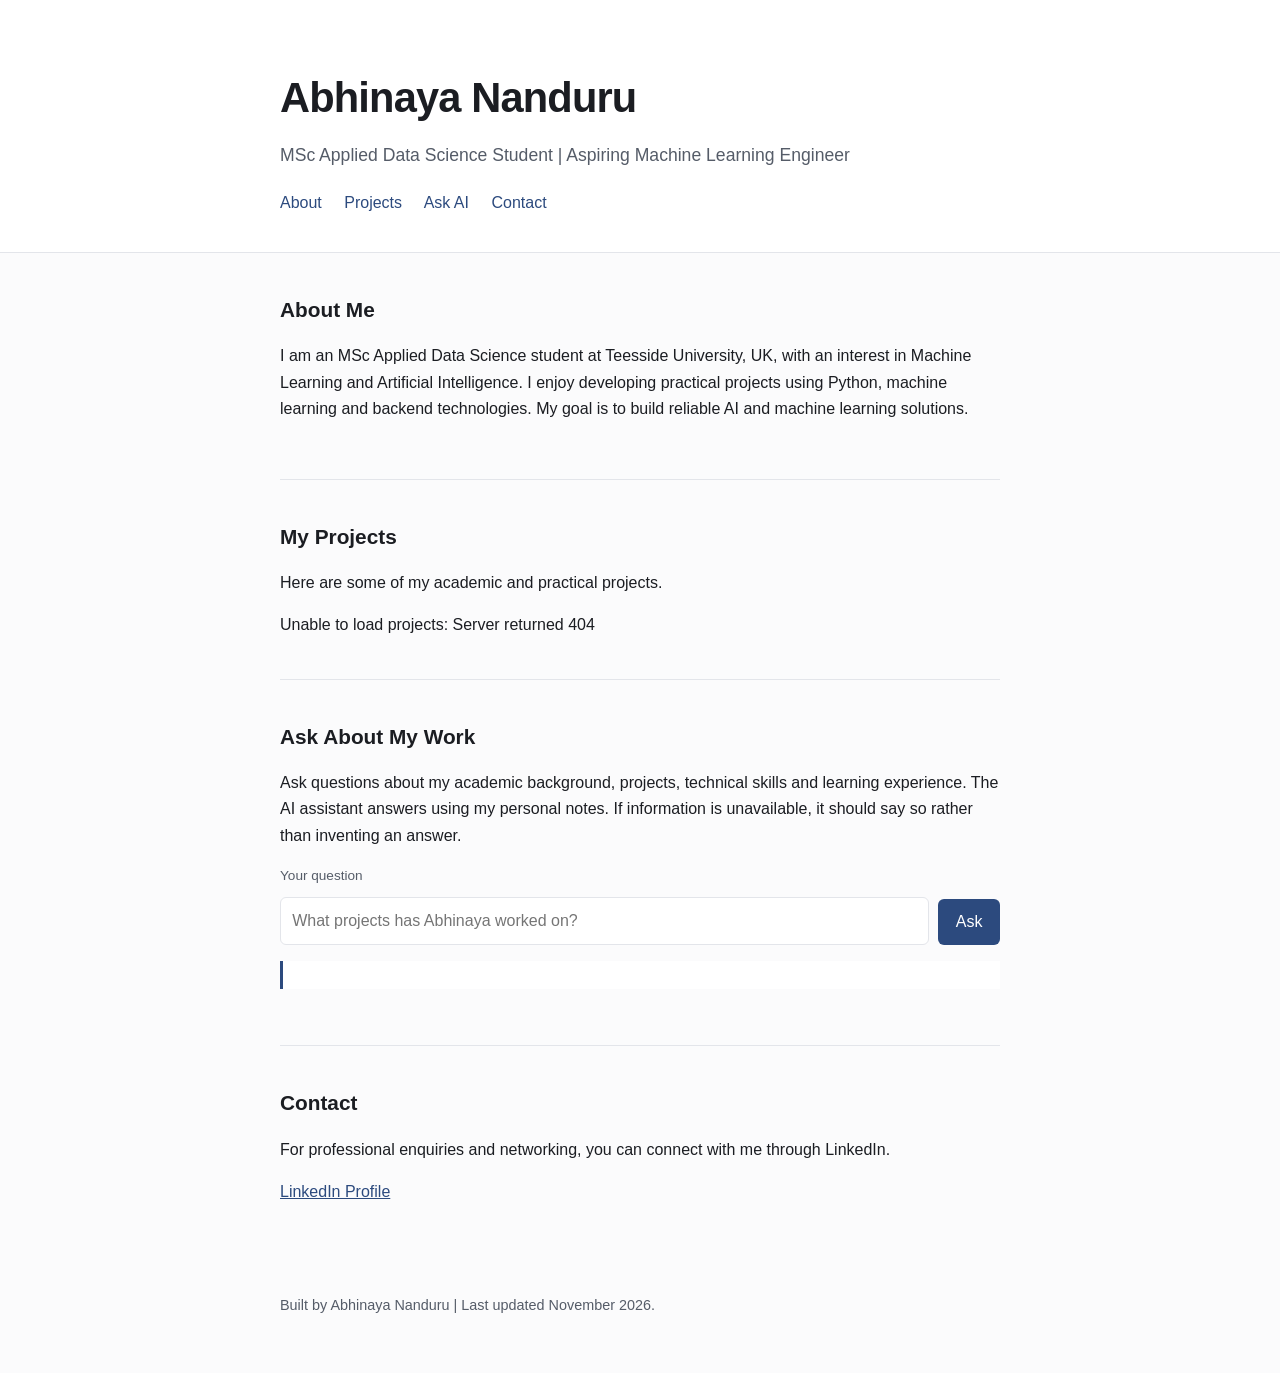
==== kit/starter/static/index.html @ 4eef2ed4 "Add personal portfolio and AI assistant" ====
<!doctype html>
<html lang="en">
<head>
<meta charset="utf-8">
<meta name="viewport" content="width=device-width, initial-scale=1">

<title>Abhinaya Nanduru | Data Science Portfolio</title>

<meta name="description"
      content="Abhinaya Nanduru's Applied Data Science and Machine Learning portfolio.">

<link rel="stylesheet" href="styles.css">
</head>

<body>

<header class="hero">
  <div class="wrap">

    <h1>Abhinaya Nanduru</h1>

    <p class="tagline">
      MSc Applied Data Science Student | Aspiring Machine Learning Engineer
    </p>

    <nav class="links">
      <a href="#about">About</a>
      <a href="#projects">Projects</a>
      <a href="#ask">Ask AI</a>
      <a href="#contact">Contact</a>
    </nav>

  </div>
</header>

<main class="wrap">

  <!-- ABOUT SECTION -->

  <section id="about" class="panel">

    <h2>About Me</h2>

    <p>
      I am an MSc Applied Data Science student at Teesside University,
      UK, with an interest in Machine Learning and Artificial Intelligence.
      I enjoy developing practical projects using Python, machine learning
      and backend technologies. My goal is to build reliable AI and
      machine learning solutions.
    </p>

  </section>


  <!-- PROJECTS SECTION -->

  <section id="projects" class="panel">

    <h2>My Projects</h2>

    <p>
      Here are some of my academic and practical projects.
    </p>

    <div id="project-list">
      <p class="meta">Loading projects...</p>
    </div>

  </section>


  <!-- AI ASSISTANT SECTION -->

  <section id="ask" class="panel">

    <h2>Ask About My Work</h2>

    <p>
      Ask questions about my academic background, projects,
      technical skills and learning experience.
      The AI assistant answers using my personal notes.
      If information is unavailable, it should say so
      rather than inventing an answer.
    </p>

    <form id="ask-form">

      <label for="question">Your question</label>

      <input
        id="question"
        name="question"
        type="text"
        maxlength="500"
        placeholder="What projects has Abhinaya worked on?"
        required
      >

      <button type="submit" id="ask-button">
        Ask
      </button>

    </form>

    <p
      id="answer"
      class="answer"
      role="status"
      aria-live="polite">
    </p>

  </section>


  <!-- CONTACT SECTION -->

  <section id="contact" class="panel">

    <h2>Contact</h2>

    <p>
      For professional enquiries and networking,
      you can connect with me through LinkedIn.
    </p>

    <p>
      <a
        href="https://www.linkedin.com/in/abhinaya-nanduru-7498a9396/"
        target="_blank"
        rel="noopener noreferrer">
        LinkedIn Profile
      </a>
    </p>

  </section>

</main>


<!-- FOOTER -->

<footer>

  <div class="wrap">

    <p class="meta">
      Built by Abhinaya Nanduru | Last updated November 2026.
    </p>

  </div>

</footer>


<!-- PROJECT LOADING SCRIPT -->

<script>

fetch("/api/projects")

  .then(response => {

    if (!response.ok) {
      throw new Error("Server returned " + response.status);
    }

    return response.json();

  })

  .then(projects => {

    const box = document.getElementById("project-list");

    box.textContent = "";

    for (const project of projects) {

      const article = document.createElement("article");
      article.className = "project";

      const heading = document.createElement("h3");
      heading.textContent = project.name;

      const description = document.createElement("p");
      description.textContent = project.what;

      const technologies = document.createElement("p");
      technologies.className = "meta";
      technologies.textContent = "Technologies: " + project.tech;

      const note = document.createElement("p");
      note.className = "meta";
      note.textContent = "Project details: " + project.note;

      article.append(
        heading,
        description,
        technologies,
        note
      );

      box.append(article);

    }

  })

  .catch(error => {

    document.getElementById("project-list").textContent =
      "Unable to load projects: " + error.message;

  });

</script>


<!-- AI ASSISTANT SCRIPT -->

<script>

const form = document.getElementById("ask-form");

const button = document.getElementById("ask-button");

const output = document.getElementById("answer");


form.addEventListener("submit", async (event) => {

  event.preventDefault();

  const question = document.getElementById("question").value.trim();

  if (!question) return;

  button.disabled = true;

  output.textContent = "Thinking...";

  try {

    const response = await fetch("/api/ask", {

      method: "POST",

      headers: {
        "Content-Type": "application/json"
      },

      body: JSON.stringify({
        question: question
      })

    });

    const data = await response.json();

    if (!response.ok) {

      output.textContent =
        "Something went wrong: " + (data.error || response.status);

    } else {

      output.textContent = data.answer;

    }

  }

  catch (error) {

    output.textContent =
      "Could not reach the server. Please try again.";

  }

  finally {

    button.disabled = false;

  }

});

</script>

</body>
</html>
---- kit/starter/static/styles.css ----
:root{
  --bg:#fbfbfc; --surface:#ffffff; --ink:#1b1d22; --soft:#555c68;
  --line:#e3e5ea; --accent:#2c4a7e; --on-accent:#ffffff; --radius:10px;
  --sans:-apple-system,BlinkMacSystemFont,"Segoe UI",Roboto,Helvetica,Arial,sans-serif;
}
@media (prefers-color-scheme: dark){
  :root{ --bg:#14161a; --surface:#1b1e24; --ink:#eceef2; --soft:#aab1bd;
         --line:#2b2f37; --accent:#8fb0e0; --on-accent:#10131a; }
}
*{box-sizing:border-box}
body{margin:0;background:var(--bg);color:var(--ink);font:16px/1.65 var(--sans)}

/* max-width, not width, so it can shrink on a phone */
.wrap{width:100%;max-width:760px;margin:0 auto;padding:0 20px}

.hero{background:var(--surface);border-bottom:1px solid var(--line);padding:64px 0 36px}
.hero h1{margin:0 0 8px;font-size:clamp(1.9rem,5vw,2.6rem);letter-spacing:-.02em}
.tagline{margin:0 0 20px;color:var(--soft);font-size:1.1rem}
.links a{color:var(--accent);text-decoration:none;margin-right:18px;
  border-bottom:1px solid transparent}
.links a:hover,.links a:focus{border-bottom-color:var(--accent)}

.panel{padding:40px 0;border-bottom:1px solid var(--line)}
.panel:last-of-type{border-bottom:0}
h2{margin:0 0 10px;font-size:1.3rem}
h3{margin:0 0 4px;font-size:1.05rem}
.project{padding:16px 0;border-bottom:1px solid var(--line)}
.project:last-child{border-bottom:0}

/* dark enough to read. contrast against the background is about 7 to 1 */
.meta{color:var(--soft);font-size:.9rem;margin:4px 0 0}

a{color:var(--accent)}
footer{padding:28px 0 56px}

/* anything focused must be visible, for anyone navigating by keyboard */
a:focus-visible,button:focus-visible{outline:2px solid var(--accent);outline-offset:2px}

/* ---- Option C and D: the ask box -------------------------------- */
/* Safe to leave in even if you are not using it. */

#ask-form { display: flex; flex-wrap: wrap; gap: 0.6rem; align-items: end; }
#ask-form label {
  flex: 1 0 100%;           /* a full row of its own, so it sits above */
  font-size: 0.85rem;
  color: var(--soft);
}
#ask-form input {
  flex: 1 1 14rem;          /* grows on a laptop, shrinks on a phone */
  min-width: 0;             /* without this, flex items refuse to shrink */
  padding: 0.6rem 0.7rem;
  font: inherit;
  color: var(--ink);
  background: var(--surface);
  border: 1px solid var(--line);
  border-radius: 6px;
}
#ask-form button {
  padding: 0.6rem 1.1rem;
  font: inherit;
  cursor: pointer;
  color: var(--on-accent);
  background: var(--accent);
  border: 0;
  border-radius: 6px;
}
#ask-form button:disabled { opacity: 0.55; cursor: progress; }
.answer {
  margin-top: 1rem;
  padding: 0.9rem 1rem;
  border-left: 3px solid var(--accent);
  background: var(--surface);
  min-height: 1.2rem;
}
.answer:empty { display: none; }
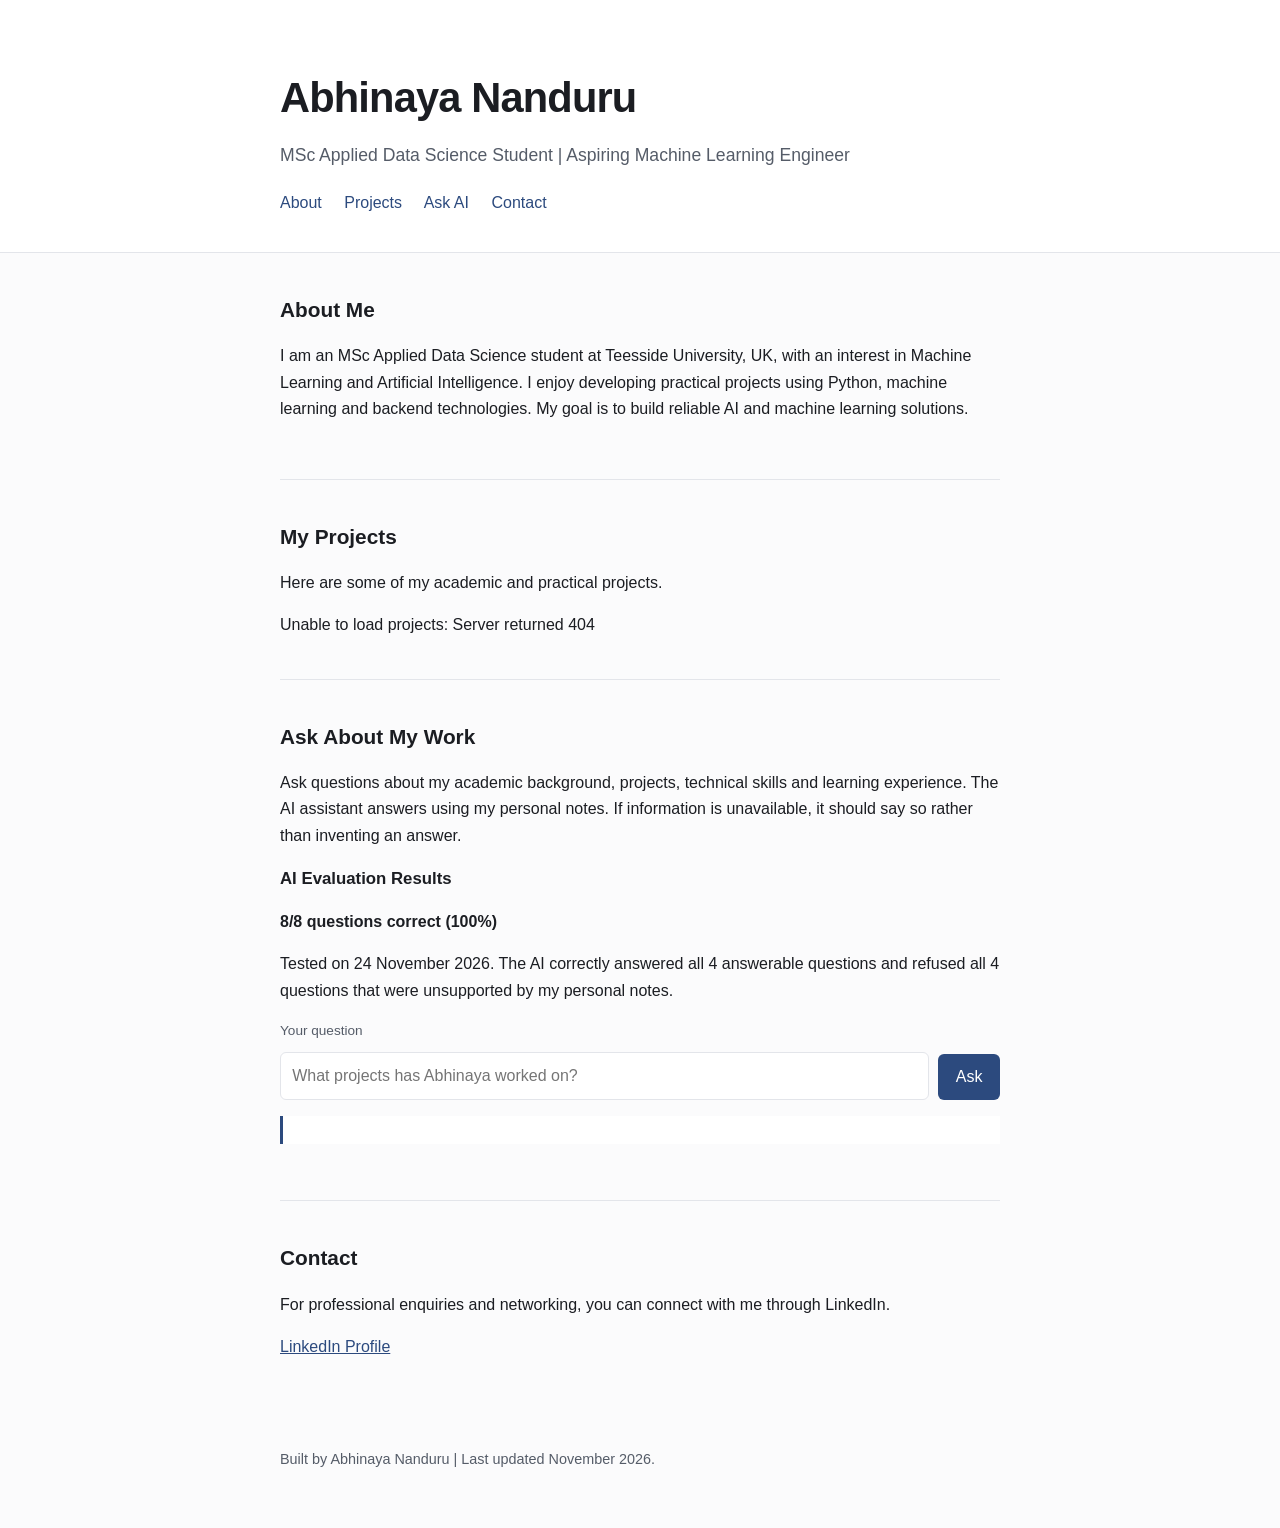
==== commit c74fe213: "Add live AI evaluation results" ====
--- a/kit/starter/static/index.html
+++ b/kit/starter/static/index.html
@@ -82,7 +82,17 @@
       If information is unavailable, it should say so
       rather than inventing an answer.
     </p>
-
+  <div class="evaluation-result">
+    <h3>AI Evaluation Results</h3>
+    <p>
+      <strong>8/8 questions correct (100%)</strong>
+    </p>
+    <p>
+      Tested on 24 November 2026. The AI correctly answered
+      all 4 answerable questions and refused all 4 questions
+      that were unsupported by my personal notes.
+    </p>
+  </div>
     <form id="ask-form">
 
       <label for="question">Your question</label>
